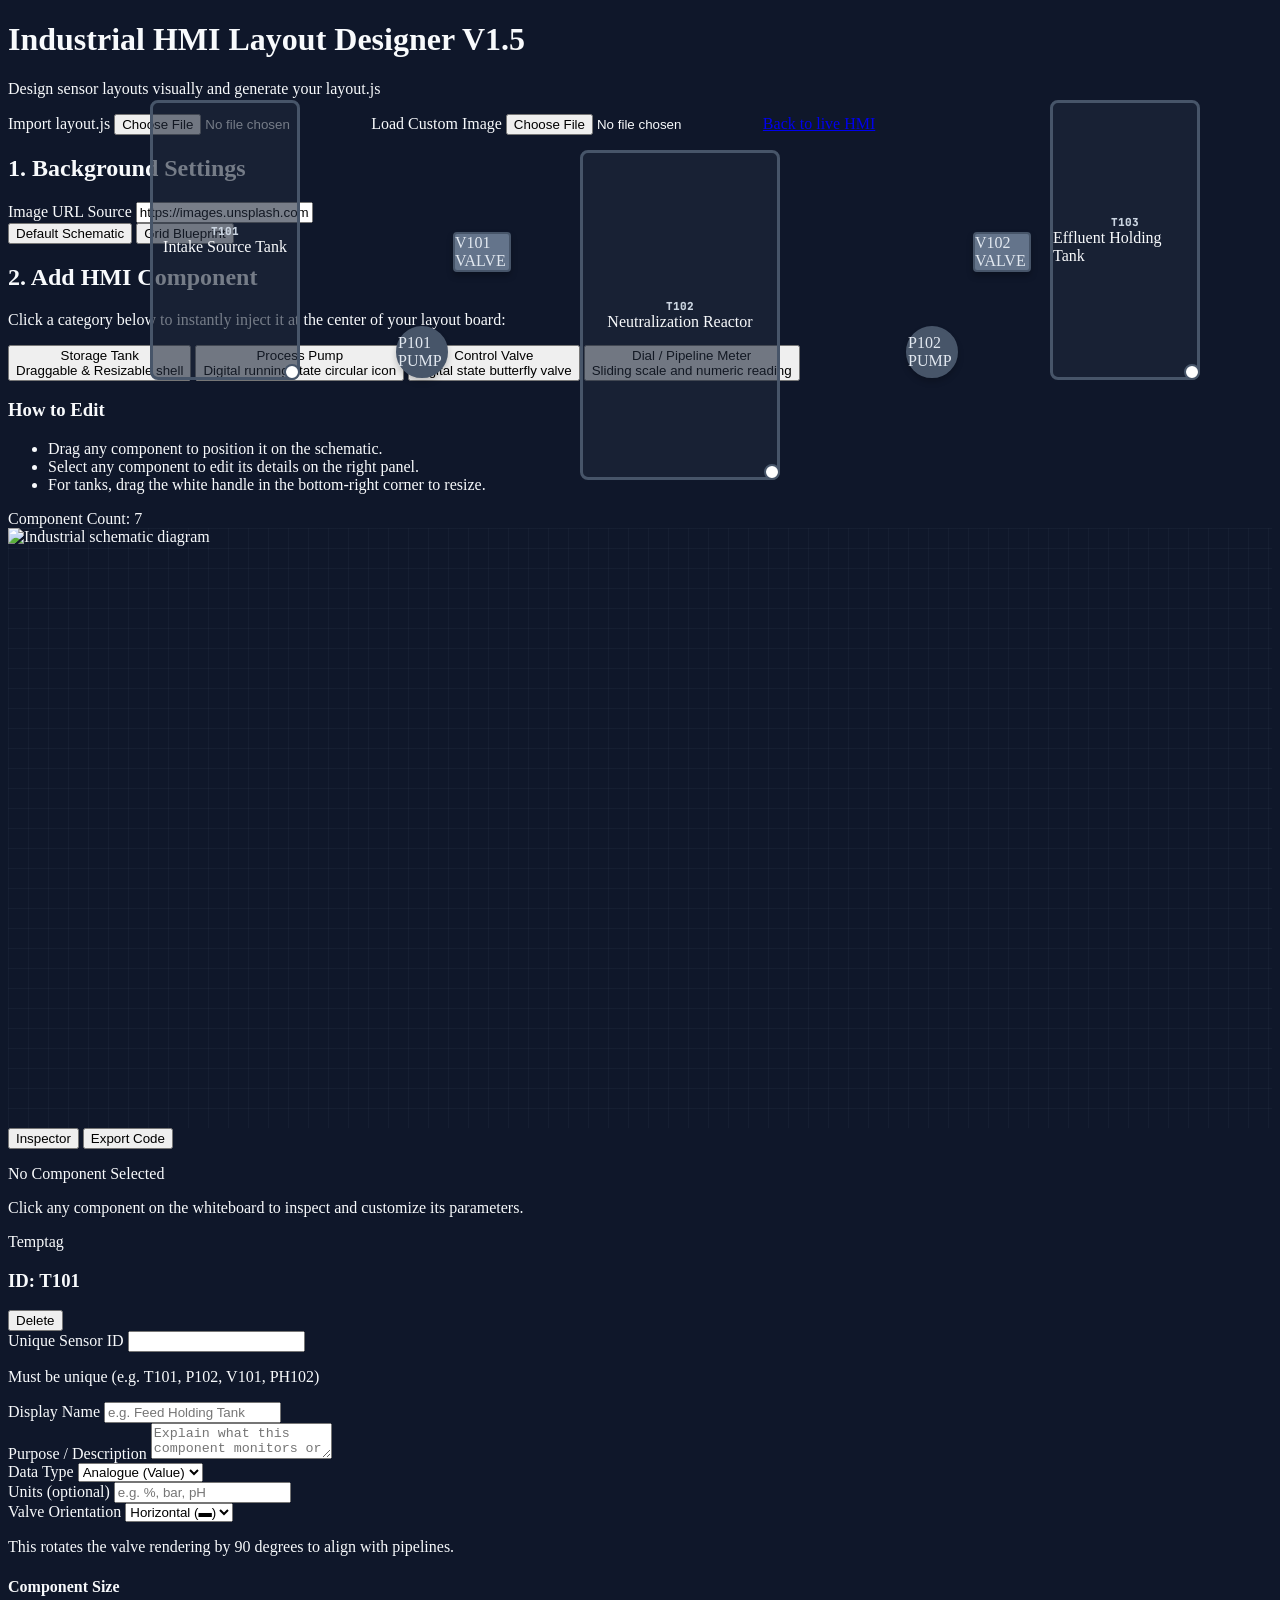
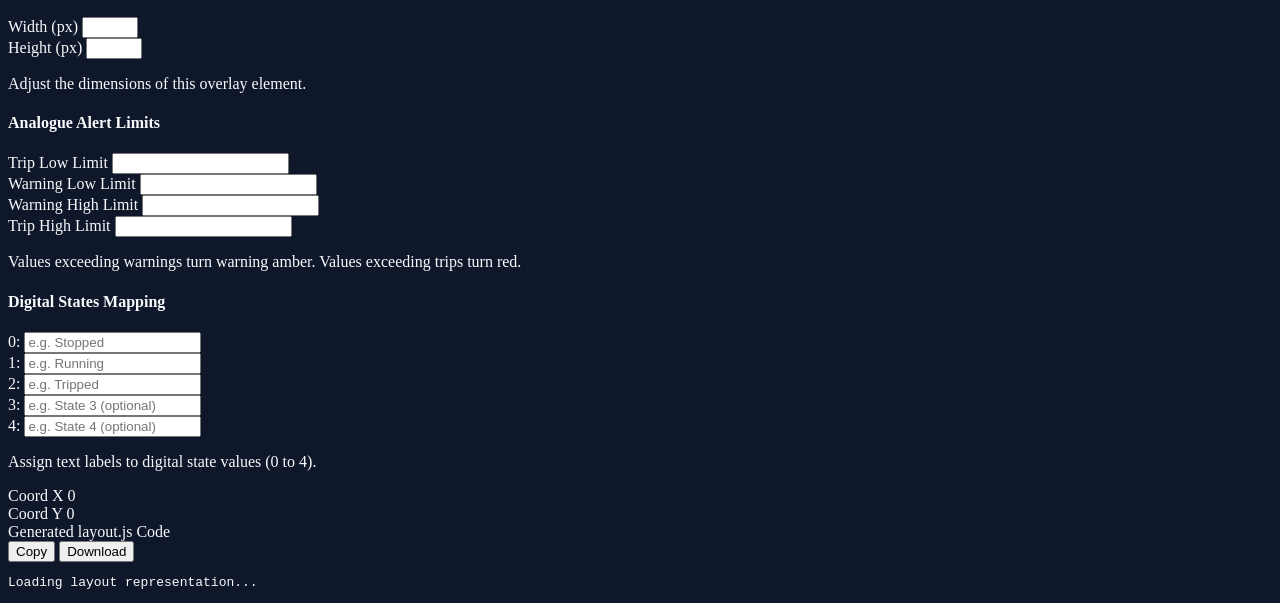
==== designer.html @ 08e39a41 "Add files via upload" ====
<!DOCTYPE html>
<html lang="en">
<head>
  <meta charset="UTF-8">
  <meta name="viewport" content="width=device-width, initial-scale=1.0">
  <title>HMI Layout Designer</title>
  <!-- Google Fonts: Inter & JetBrains Mono -->
  <link rel="preconnect" href="https://fonts.googleapis.com">
  <link rel="preconnect" href="https://fonts.gstatic.com" crossorigin>
  <link href="https://fonts.googleapis.com/css2?family=Inter:wght@300;400;500;600;700;800&family=JetBrains+Mono:wght@400;500;600;700&display=swap" rel="stylesheet">
  <!-- Tailwind CSS v3 CDN -->
  <script src="https://cdn.tailwindcss.com"></script>
  <script>
    tailwind.config = {
      theme: {
        extend: {
          fontFamily: {
            sans: ['Inter', 'sans-serif'],
            mono: ['JetBrains Mono', 'monospace'],
          }
        }
      }
    }
  </script>
  <!-- Lucide Icons -->
  <script src="https://unpkg.com/lucide@latest"></script>
  <style>
    body {
      background-color: #0f172a;
      color: #f8fafc;
      overflow: hidden;
    }
    /* Grid background pattern for layout canvas */
    .canvas-grid {
      background-size: 20px 20px;
      background-image: 
        linear-gradient(to right, rgba(148, 163, 184, 0.05) 1px, transparent 1px),
        linear-gradient(to bottom, rgba(148, 163, 184, 0.05) 1px, transparent 1px);
    }
    
    /* Highlight selected elements */
    .selected-component {
      outline: 2px dashed #6366f1 !important;
      outline-offset: 4px;
      z-index: 50 !important;
    }

    /* Custom scrollbars */
    ::-webkit-scrollbar {
      width: 6px;
      height: 6px;
    }
    ::-webkit-scrollbar-track {
      background: #1e293b;
    }
    ::-webkit-scrollbar-thumb {
      background: #475569;
      border-radius: 3px;
    }
    ::-webkit-scrollbar-thumb:hover {
      background: #64748b;
    }
  </style>
</head>
<body class="h-screen flex flex-col font-sans">

  <!-- TOP NAV BAR -->
  <header class="h-16 border-b border-slate-800 bg-slate-900 flex items-center justify-between px-6 z-10 shrink-0">
    <div class="flex items-center gap-3">
      <div class="bg-indigo-600 text-white p-2 rounded-lg flex items-center justify-center">
        <i data-lucide="layout-template" class="w-5 h-5"></i>
      </div>
      <div>
        <h1 class="text-sm font-bold tracking-tight text-white flex items-center gap-2">
          Industrial HMI Layout Designer
          <span class="text-[10px] bg-slate-800 text-indigo-400 border border-slate-700 px-1.5 py-0.5 rounded font-mono font-medium">V1.5</span>
        </h1>
        <p class="text-[11px] text-slate-400">Design sensor layouts visually and generate your layout.js</p>
      </div>
    </div>

    <!-- Quick action tools -->
    <div class="flex items-center gap-3">
      <!-- Import layout.js Uploader -->
      <label class="flex items-center gap-2 text-xs bg-indigo-600 border border-indigo-500 hover:bg-indigo-500 transition px-3 py-2 rounded-lg cursor-pointer font-medium text-white shadow-sm" title="Upload an existing layout.js to restore and edit your layout">
        <i data-lucide="upload-cloud" class="w-4 h-4 text-indigo-100"></i>
        <span>Import layout.js</span>
        <input type="file" id="layout-file-input" accept=".js" class="hidden" />
      </label>

      <!-- Background Image Uploader -->
      <label class="flex items-center gap-2 text-xs bg-slate-800 border border-slate-700 hover:bg-slate-750 transition px-3 py-2 rounded-lg cursor-pointer font-medium text-slate-200">
        <i data-lucide="image" class="w-4 h-4 text-slate-400"></i>
        <span>Load Custom Image</span>
        <input type="file" id="bg-file-input" accept="image/*" class="hidden" />
      </label>

      <!-- Back to App Link -->
      <a href="/index.html" class="flex items-center gap-1.5 text-xs text-indigo-400 hover:text-indigo-300 font-medium transition ml-2">
        <i data-lucide="arrow-left" class="w-4 h-4"></i>
        Back to live HMI
      </a>
    </div>
  </header>

  <!-- MAIN WORKSPACE CONTAINER -->
  <div class="flex-1 flex overflow-hidden">
    
    <!-- LEFT SIDEBAR: COMPONENTS & QUICK CONTROLS -->
    <aside class="w-80 border-r border-slate-800 bg-slate-900 flex flex-col shrink-0">
      <div class="p-4 border-b border-slate-800">
        <h2 class="text-xs font-bold text-slate-400 uppercase tracking-wider mb-3">1. Background Settings</h2>
        <div class="space-y-3">
          <div>
            <label class="block text-[11px] text-slate-400 mb-1">Image URL Source</label>
            <input type="text" id="bg-url-input" class="w-full bg-slate-950 border border-slate-800 rounded px-2.5 py-1.5 text-xs text-slate-300 focus:outline-none focus:border-indigo-500 font-mono" placeholder="Paste URL..." />
          </div>
          <div class="grid grid-cols-2 gap-2 text-center text-xs">
            <button id="btn-use-reactor" class="bg-indigo-600/10 hover:bg-indigo-600/25 border border-indigo-500/30 text-indigo-300 rounded py-1.5 transition font-medium">
              Default Schematic
            </button>
            <button id="btn-use-blueprint" class="bg-slate-800 hover:bg-slate-750 border border-slate-700 text-slate-300 rounded py-1.5 transition font-medium">
              Grid Blueprint
            </button>
          </div>
        </div>
      </div>

      <div class="p-4 border-b border-slate-800 flex-1 overflow-y-auto">
        <h2 class="text-xs font-bold text-slate-400 uppercase tracking-wider mb-3">2. Add HMI Component</h2>
        <p class="text-[11px] text-slate-400 mb-4">Click a category below to instantly inject it at the center of your layout board:</p>
        
        <div class="grid grid-cols-1 gap-2.5">
          <!-- Add Tank -->
          <button id="add-tank" class="flex items-center justify-between p-3 rounded-lg bg-slate-950 border border-slate-800 hover:border-indigo-500 hover:bg-slate-950/70 transition text-left group">
            <div class="flex items-center gap-3">
              <div class="p-2 rounded bg-indigo-600/20 text-indigo-400 group-hover:bg-indigo-600/30 transition">
                <i data-lucide="container" class="w-4 h-4"></i>
              </div>
              <div>
                <div class="text-xs font-semibold text-slate-200">Storage Tank</div>
                <div class="text-[10px] text-slate-500">Draggable & Resizable shell</div>
              </div>
            </div>
            <i data-lucide="plus" class="w-4 h-4 text-slate-500 group-hover:text-slate-300"></i>
          </button>

          <!-- Add Pump -->
          <button id="add-pump" class="flex items-center justify-between p-3 rounded-lg bg-slate-950 border border-slate-800 hover:border-emerald-500 hover:bg-slate-950/70 transition text-left group">
            <div class="flex items-center gap-3">
              <div class="p-2 rounded bg-emerald-600/20 text-emerald-400 group-hover:bg-emerald-600/30 transition">
                <i data-lucide="activity" class="w-4 h-4"></i>
              </div>
              <div>
                <div class="text-xs font-semibold text-slate-200">Process Pump</div>
                <div class="text-[10px] text-slate-500">Digital running state circular icon</div>
              </div>
            </div>
            <i data-lucide="plus" class="w-4 h-4 text-slate-500 group-hover:text-slate-300"></i>
          </button>

          <!-- Add Valve -->
          <button id="add-valve" class="flex items-center justify-between p-3 rounded-lg bg-slate-950 border border-slate-800 hover:border-amber-500 hover:bg-slate-950/70 transition text-left group">
            <div class="flex items-center gap-3">
              <div class="p-2 rounded bg-amber-600/20 text-amber-400 group-hover:bg-amber-600/30 transition">
                <i data-lucide="split" class="w-4 h-4"></i>
              </div>
              <div>
                <div class="text-xs font-semibold text-slate-200">Control Valve</div>
                <div class="text-[10px] text-slate-500">Digital state butterfly valve</div>
              </div>
            </div>
            <i data-lucide="plus" class="w-4 h-4 text-slate-500 group-hover:text-slate-300"></i>
          </button>

          <!-- Add Dial -->
          <button id="add-dial" class="flex items-center justify-between p-3 rounded-lg bg-slate-950 border border-slate-800 hover:border-sky-500 hover:bg-slate-950/70 transition text-left group">
            <div class="flex items-center gap-3">
              <div class="p-2 rounded bg-sky-600/20 text-sky-400 group-hover:bg-sky-600/30 transition">
                <i data-lucide="gauge" class="w-4 h-4"></i>
              </div>
              <div>
                <div class="text-xs font-semibold text-slate-200">Dial / Pipeline Meter</div>
                <div class="text-[10px] text-slate-500">Sliding scale and numeric reading</div>
              </div>
            </div>
            <i data-lucide="plus" class="w-4 h-4 text-slate-500 group-hover:text-slate-300"></i>
          </button>
        </div>

        <div class="mt-6 bg-slate-950 border border-slate-800 p-3 rounded-lg">
          <h3 class="text-xs font-semibold text-slate-300 mb-1.5 flex items-center gap-1">
            <i data-lucide="mouse-pointer" class="w-3.5 h-3.5 text-indigo-400"></i>
            How to Edit
          </h3>
          <ul class="text-[10px] text-slate-400 space-y-1.5 list-disc pl-3">
            <li>Drag any component to position it on the schematic.</li>
            <li>Select any component to edit its details on the right panel.</li>
            <li>For tanks, drag the white handle in the bottom-right corner to resize.</li>
          </ul>
        </div>
      </div>

      <!-- Left Sidebar Footer: Total count -->
      <div class="p-4 bg-slate-950/40 border-t border-slate-850 text-[11px] text-slate-500 flex justify-between items-center">
        <span>Component Count:</span>
        <span id="component-count" class="font-mono text-slate-300 font-bold bg-slate-800 px-1.5 py-0.5 rounded">0</span>
      </div>
    </aside>

    <!-- CENTER AREA: INTERACTIVE CANVAS WITH PANNING & GRID -->
    <main class="flex-1 bg-slate-950 p-6 flex items-center justify-center relative overflow-auto canvas-grid select-none" id="designer-canvas-container">
      
      <!-- WHITEBOARD CONTAINER (Matches exact image overlay coordinate system) -->
      <div id="whiteboard" class="relative bg-slate-900 shadow-2xl transition-all duration-300 flex-shrink-0" style="width: 1200px; height: 600px;">
        <!-- Loaded Schematic Background Image -->
        <img id="bg-image-preview" src="https://images.unsplash.com/photo-1581091226825-a6a2a5aee158?q=80&w=1470&auto=format&fit=crop" class="w-full h-full object-cover opacity-35 filter grayscale pointer-events-none" alt="Industrial schematic diagram" />
        
        <!-- Interactive overlays injected here -->
        <div id="elements-layer" class="absolute inset-0"></div>
      </div>
    </main>

    <!-- RIGHT SIDEBAR: PROPERTIES INSPECTOR & CODE PREVIEW -->
    <aside class="w-96 border-l border-slate-800 bg-slate-900 flex flex-col shrink-0">
      
      <!-- INSPECTOR TAB PANEL -->
      <div class="flex border-b border-slate-800 shrink-0">
        <button id="tab-btn-inspector" class="flex-1 py-3 text-xs font-bold uppercase tracking-wider text-white border-b-2 border-indigo-500 bg-slate-900/60">
          Inspector
        </button>
        <button id="tab-btn-code" class="flex-1 py-3 text-xs font-bold uppercase tracking-wider text-slate-400 hover:text-white border-b-2 border-transparent bg-slate-950/20">
          Export Code
        </button>
      </div>

      <!-- PANEL CONTENT: INSPECTOR -->
      <div id="panel-inspector" class="flex-1 flex flex-col overflow-y-auto">
        <div id="inspector-empty" class="flex-1 flex flex-col items-center justify-center p-8 text-center text-slate-500">
          <div class="bg-slate-950/50 p-4 rounded-full border border-slate-850 text-slate-600 mb-3">
            <i data-lucide="info" class="w-8 h-8"></i>
          </div>
          <p class="text-xs font-semibold text-slate-400">No Component Selected</p>
          <p class="text-[10px] text-slate-500 mt-1 max-w-[200px]">Click any component on the whiteboard to inspect and customize its parameters.</p>
        </div>

        <div id="inspector-form" class="hidden p-5 space-y-4">
          <!-- Active Header -->
          <div class="flex justify-between items-start border-b border-slate-800 pb-3">
            <div>
              <span id="inspect-tag-type" class="text-[9px] uppercase tracking-wider font-mono font-bold bg-indigo-500/20 text-indigo-300 border border-indigo-500/30 px-1.5 py-0.5 rounded">Temptag</span>
              <h3 id="inspect-header-id" class="text-sm font-bold text-white mt-1.5 font-mono">ID: T101</h3>
            </div>
            <button id="btn-delete-element" class="text-xs bg-red-950 hover:bg-red-900 text-red-300 hover:text-red-200 border border-red-800/40 px-2.5 py-1.5 rounded transition flex items-center gap-1.5 font-medium">
              <i data-lucide="trash-2" class="w-3.5 h-3.5"></i>
              Delete
            </button>
          </div>

          <!-- Base Settings -->
          <div class="space-y-3">
            <div>
              <label class="block text-[10px] font-bold text-slate-400 uppercase mb-1">Unique Sensor ID</label>
              <input type="text" id="prop-id" class="w-full bg-slate-950 border border-slate-850 rounded px-3 py-1.5 text-xs text-slate-200 focus:outline-none focus:border-indigo-500 font-mono font-bold" />
              <p class="text-[9px] text-slate-500 mt-0.5">Must be unique (e.g. T101, P102, V101, PH102)</p>
            </div>

            <div>
              <label class="block text-[10px] font-bold text-slate-400 uppercase mb-1">Display Name</label>
              <input type="text" id="prop-name" class="w-full bg-slate-950 border border-slate-850 rounded px-3 py-1.5 text-xs text-slate-200 focus:outline-none focus:border-indigo-500" placeholder="e.g. Feed Holding Tank" />
            </div>

            <div>
              <label class="block text-[10px] font-bold text-slate-400 uppercase mb-1">Purpose / Description</label>
              <textarea id="prop-purpose" rows="2" class="w-full bg-slate-950 border border-slate-850 rounded px-3 py-1.5 text-xs text-slate-200 focus:outline-none focus:border-indigo-500 resize-none" placeholder="Explain what this component monitors or controls..."></textarea>
            </div>

            <div class="grid grid-cols-2 gap-2">
              <div>
                <label class="block text-[10px] font-bold text-slate-400 uppercase mb-1">Data Type</label>
                <select id="prop-type" class="w-full bg-slate-950 border border-slate-850 rounded px-2 py-1.5 text-xs text-slate-200 focus:outline-none focus:border-indigo-500">
                  <option value="analogue">Analogue (Value)</option>
                  <option value="digital">Digital (States)</option>
                </select>
              </div>
              <div>
                <label class="block text-[10px] font-bold text-slate-400 uppercase mb-1">Units (optional)</label>
                <input type="text" id="prop-units" class="w-full bg-slate-950 border border-slate-850 rounded px-3 py-1.5 text-xs text-slate-200 focus:outline-none focus:border-indigo-500 font-mono" placeholder="e.g. %, bar, pH" />
              </div>
            </div>
          </div>

          <!-- VALVE SPECIFIC ORIENTATION FIELD -->
          <div id="prop-section-valve" class="hidden pt-3 border-t border-slate-850">
            <label class="block text-[10px] font-bold text-slate-400 uppercase mb-1">Valve Orientation</label>
            <select id="prop-orientation" class="w-full bg-slate-950 border border-slate-850 rounded px-2 py-1.5 text-xs text-slate-200 focus:outline-none focus:border-indigo-500">
              <option value="horizontal">Horizontal (▬)</option>
              <option value="vertical">Vertical (▮)</option>
            </select>
            <p class="text-[9px] text-slate-500 mt-1">This rotates the valve rendering by 90 degrees to align with pipelines.</p>
          </div>

          <!-- COMPONENT SIZING FIELDS (PUMP, VALVE, DIAL) -->
          <div id="prop-section-sizing" class="hidden pt-3 border-t border-slate-850 space-y-2">
            <h4 class="text-[10px] font-bold text-indigo-400 uppercase tracking-wider mb-1">Component Size</h4>
            <div class="grid grid-cols-2 gap-2">
              <div>
                <label class="block text-[9px] text-slate-400 font-mono">Width (px)</label>
                <input type="number" id="prop-width" min="20" max="300" step="1" class="w-full bg-slate-950 border border-slate-850 rounded px-2.5 py-1 text-xs text-slate-200 font-mono focus:outline-none focus:border-indigo-500" />
              </div>
              <div>
                <label class="block text-[9px] text-slate-400 font-mono">Height (px)</label>
                <input type="number" id="prop-height" min="20" max="300" step="1" class="w-full bg-slate-950 border border-slate-850 rounded px-2.5 py-1 text-xs text-slate-200 font-mono focus:outline-none focus:border-indigo-500" />
              </div>
            </div>
            <p class="text-[9px] text-slate-500">Adjust the dimensions of this overlay element.</p>
          </div>

          <!-- ANALOGUE SPECIFIC LIMITS FIELD -->
          <div id="prop-section-limits" class="hidden pt-3 border-t border-slate-850 space-y-3">
            <h4 class="text-[10px] font-bold text-indigo-400 uppercase tracking-wider mb-2">Analogue Alert Limits</h4>
            
            <div class="grid grid-cols-2 gap-2">
              <div>
                <label class="block text-[9px] text-slate-400 font-mono">Trip Low Limit</label>
                <input type="number" id="prop-lowlimit" step="0.1" class="w-full bg-slate-950 border border-slate-850 rounded px-2.5 py-1 text-xs text-slate-200 font-mono focus:outline-none focus:border-indigo-500" />
              </div>
              <div>
                <label class="block text-[9px] text-slate-400 font-mono">Warning Low Limit</label>
                <input type="number" id="prop-warnlow" step="0.1" class="w-full bg-slate-950 border border-slate-850 rounded px-2.5 py-1 text-xs text-slate-200 font-mono focus:outline-none focus:border-indigo-500" />
              </div>
            </div>

            <div class="grid grid-cols-2 gap-2">
              <div>
                <label class="block text-[9px] text-slate-400 font-mono">Warning High Limit</label>
                <input type="number" id="prop-warnhigh" step="0.1" class="w-full bg-slate-950 border border-slate-850 rounded px-2.5 py-1 text-xs text-slate-200 font-mono focus:outline-none focus:border-indigo-500" />
              </div>
              <div>
                <label class="block text-[9px] text-slate-400 font-mono">Trip High Limit</label>
                <input type="number" id="prop-highlimit" step="0.1" class="w-full bg-slate-950 border border-slate-850 rounded px-2.5 py-1 text-xs text-slate-200 font-mono focus:outline-none focus:border-indigo-500" />
              </div>
            </div>
            <p class="text-[9px] text-slate-500">Values exceeding warnings turn warning amber. Values exceeding trips turn red.</p>
          </div>

          <!-- DIGITAL SPECIFIC STATES FIELD -->
          <div id="prop-section-digital" class="hidden pt-3 border-t border-slate-850 space-y-2">
            <h4 class="text-[10px] font-bold text-indigo-400 uppercase tracking-wider mb-1">Digital States Mapping</h4>
            <div class="space-y-1.5" id="digital-states-container">
              <div class="grid grid-cols-[25px_1fr] gap-2 items-center">
                <span class="text-[10px] font-mono text-slate-400 text-right">0:</span>
                <input type="text" data-state-idx="0" class="prop-state-input w-full bg-slate-950 border border-slate-850 rounded px-2.5 py-1 text-xs text-slate-200 focus:outline-none focus:border-indigo-500" placeholder="e.g. Stopped" />
              </div>
              <div class="grid grid-cols-[25px_1fr] gap-2 items-center">
                <span class="text-[10px] font-mono text-slate-400 text-right">1:</span>
                <input type="text" data-state-idx="1" class="prop-state-input w-full bg-slate-950 border border-slate-850 rounded px-2.5 py-1 text-xs text-slate-200 focus:outline-none focus:border-indigo-500" placeholder="e.g. Running" />
              </div>
              <div class="grid grid-cols-[25px_1fr] gap-2 items-center">
                <span class="text-[10px] font-mono text-slate-400 text-right">2:</span>
                <input type="text" data-state-idx="2" class="prop-state-input w-full bg-slate-950 border border-slate-850 rounded px-2.5 py-1 text-xs text-slate-200 focus:outline-none focus:border-indigo-500" placeholder="e.g. Tripped" />
              </div>
              <div class="grid grid-cols-[25px_1fr] gap-2 items-center">
                <span class="text-[10px] font-mono text-slate-400 text-right">3:</span>
                <input type="text" data-state-idx="3" class="prop-state-input w-full bg-slate-950 border border-slate-850 rounded px-2.5 py-1 text-xs text-slate-200 focus:outline-none focus:border-indigo-500" placeholder="e.g. State 3 (optional)" />
              </div>
              <div class="grid grid-cols-[25px_1fr] gap-2 items-center">
                <span class="text-[10px] font-mono text-slate-400 text-right">4:</span>
                <input type="text" data-state-idx="4" class="prop-state-input w-full bg-slate-950 border border-slate-850 rounded px-2.5 py-1 text-xs text-slate-200 focus:outline-none focus:border-indigo-500" placeholder="e.g. State 4 (optional)" />
              </div>
            </div>
            <p class="text-[9px] text-slate-500">Assign text labels to digital state values (0 to 4).</p>
          </div>

          <!-- COORDINATES VIEW ONLY -->
          <div class="pt-3 border-t border-slate-850 grid grid-cols-2 gap-2 text-center text-[10px] text-slate-400 font-mono">
            <div class="bg-slate-950/60 p-1.5 rounded border border-slate-850">
              <span class="text-slate-500 block text-[8px] uppercase">Coord X</span>
              <span id="coord-x">0</span>
            </div>
            <div class="bg-slate-950/60 p-1.5 rounded border border-slate-850">
              <span class="text-slate-500 block text-[8px] uppercase">Coord Y</span>
              <span id="coord-y">0</span>
            </div>
          </div>
        </div>
      </div>

      <!-- PANEL CONTENT: EXPORT CODE -->
      <div id="panel-code" class="flex-1 flex flex-col hidden overflow-hidden bg-slate-950">
        <div class="p-4 border-b border-slate-850 flex justify-between items-center shrink-0">
          <span class="text-[10px] font-mono text-slate-400">Generated layout.js Code</span>
          <div class="flex gap-1.5">
            <button id="btn-copy-code" class="text-[11px] bg-indigo-600 hover:bg-indigo-500 text-white font-medium px-2.5 py-1 rounded transition flex items-center gap-1">
              <i data-lucide="copy" class="w-3.5 h-3.5"></i>
              Copy
            </button>
            <button id="btn-download-code" class="text-[11px] bg-slate-800 hover:bg-slate-750 text-slate-200 border border-slate-700 font-medium px-2.5 py-1 rounded transition flex items-center gap-1">
              <i data-lucide="download" class="w-3.5 h-3.5"></i>
              Download
            </button>
          </div>
        </div>
        <div class="flex-1 p-3 overflow-auto">
          <pre class="text-[10px] font-mono text-indigo-300 leading-relaxed"><code id="code-block" class="whitespace-pre">Loading layout representation...</code></pre>
        </div>
      </div>

    </aside>

  </div>

  <!-- WHITEBOARD CANVAS OVERLAY CSS TO RENDER AS CLOSE TO HMI AS POSSIBLE -->
  <style>
    /* Mimic Leaflet simple icons overlay coordinates inside whiteboard coordinates */
    .whiteboard-element {
      position: absolute;
      transform: translate(-50%, -50%);
      cursor: grab;
      user-select: none;
    }
    .whiteboard-element:active {
      cursor: grabbing;
    }

    /* Tanks inside layout editor */
    .tank-shell-editor {
      width: 100%;
      height: 100%;
      border: 3px solid #475569;
      background-color: rgba(30, 41, 59, 0.6);
      border-radius: 8px;
      position: relative;
      display: flex;
      flex-direction: column;
      align-items: center;
      justify-content: center;
      box-sizing: border-box;
    }
    .tank-title-editor {
      font-weight: 800;
      color: #cbd5e1;
      font-size: 11px;
      font-family: 'JetBrains Mono', monospace;
    }
    .tank-resize-handle {
      position: absolute;
      bottom: -3px;
      right: -3px;
      width: 12px;
      height: 12px;
      background-color: #ffffff;
      border: 2px solid #475569;
      border-radius: 50%;
      cursor: se-resize;
      z-index: 100;
    }

    /* Pump design inside layout editor */
    .pump-body-editor {
      width: 44px;
      height: 44px;
      border-radius: 50%;
      border: 2px solid #475569;
      background-color: #475569;
      color: #e2e8f0;
      display: flex;
      align-items: center;
      justify-content: center;
      box-shadow: 0 4px 6px rgba(0,0,0,0.2);
    }

    /* Dial card inside layout editor */
    .dial-card-editor {
      width: 82px;
      height: 60px;
      background-color: rgba(30, 41, 59, 0.95);
      border: 1.5px solid #64748b;
      border-radius: 6px;
      padding: 4px;
      box-sizing: border-box;
      display: flex;
      flex-direction: column;
      justify-content: space-between;
    }

    /* Valve design inside layout editor */
    .valve-body-editor {
      width: 50px;
      height: 32px;
      border: 2px solid #475569;
      background-color: #64748b;
      color: #e2e8f0;
      border-radius: 4px;
      display: flex;
      align-items: center;
      justify-content: center;
      box-shadow: 0 4px 6px rgba(0,0,0,0.25);
    }
    .valve-body-editor.vertical {
      transform: rotate(90deg);
    }
  </style>

  <!-- DESIGNER ENGINE CODE -->
  <script>
    // App State
    let currentLayout = {
      imageUrl: "https://images.unsplash.com/photo-1581091226825-a6a2a5aee158?q=80&w=1470&auto=format&fit=crop",
      imageWidth: 1200,
      imageHeight: 600,
      sensors: []
    };

    let selectedElementId = null;
    let isDragging = false;
    let isResizing = false;
    let dragOffset = { x: 0, y: 0 };
    let resizeStartDims = { w: 0, h: 0, x: 0, y: 0 };

    // DOM Elements
    const whiteboard = document.getElementById("whiteboard");
    const elementsLayer = document.getElementById("elements Layer") || document.getElementById("elements-layer");
    const bgImagePreview = document.getElementById("bg-image-preview");
    
    const bgUrlInput = document.getElementById("bg-url-input");
    const bgFileInput = document.getElementById("bg-file-input");
    
    const btnUseReactor = document.getElementById("btn-use-reactor");
    const btnUseBlueprint = document.getElementById("btn-use-blueprint");
    
    const addTankBtn = document.getElementById("add-tank");
    const addPumpBtn = document.getElementById("add-pump");
    const addValveBtn = document.getElementById("add-valve");
    const addDialBtn = document.getElementById("add-dial");
    
    const inspectorEmpty = document.getElementById("inspector-empty");
    const inspectorForm = document.getElementById("inspector-form");
    const componentCountEl = document.getElementById("component-count");
    
    // Form Inputs
    const propId = document.getElementById("prop-id");
    const propName = document.getElementById("prop-name");
    const propPurpose = document.getElementById("prop-purpose");
    const propType = document.getElementById("prop-type");
    const propUnits = document.getElementById("prop-units");
    const propOrientation = document.getElementById("prop-orientation");
    
    const propWidth = document.getElementById("prop-width");
    const propHeight = document.getElementById("prop-height");
    
    const propSecValve = document.getElementById("prop-section-valve");
    const propSecSizing = document.getElementById("prop-section-sizing");
    const propSecLimits = document.getElementById("prop-section-limits");
    const propSecDigital = document.getElementById("prop-section-digital");
    
    const layoutFileInput = document.getElementById("layout-file-input");
    
    const propLowLimit = document.getElementById("prop-lowlimit");
    const propWarnLow = document.getElementById("prop-warnlow");
    const propWarnHigh = document.getElementById("prop-warnhigh");
    const propHighLimit = document.getElementById("prop-highlimit");
    
    const coordX = document.getElementById("coord-x");
    const coordY = document.getElementById("coord-y");
    
    const btnDeleteElement = document.getElementById("btn-delete-element");
    
    // Tabs
    const tabBtnInspector = document.getElementById("tab-btn-inspector");
    const tabBtnCode = document.getElementById("tab-btn-code");
    const panelInspector = document.getElementById("panel-inspector");
    const panelCode = document.getElementById("panel-code");
    const codeBlock = document.getElementById("code-block");
    const btnCopyCode = document.getElementById("btn-copy-code");
    const btnDownloadCode = document.getElementById("btn-download-code");

    // Initialize layout with any pre-existing structures in workspace if possible
    window.addEventListener("DOMContentLoaded", () => {
      // First, trigger Lucide icon renders
      if (window.lucide) {
        window.lucide.createIcons();
      }

      // Check if window.sensorLayout exists (defined in current layout.js loaded as a script/mocked)
      if (window.sensorLayout) {
        currentLayout = JSON.parse(JSON.stringify(window.sensorLayout));
      } else {
        // Build fallback starting sensor set matching the standard App.js layout
        currentLayout.sensors = [
          {
            id: "T101",
            name: "Intake Source Tank",
            purpose: "Monitors raw chemical buffer reserves",
            type: "analogue",
            shape: "tank",
            x1: 150, y1: 100, x2: 300, y2: 380,
            units: "%",
            limits: { lowLimit: 5.0, warnLow: 15.0, warnHigh: 92.0, highLimit: 98.0 }
          },
          {
            id: "T102",
            name: "Neutralization Reactor",
            purpose: "Agitated reactor where treatment takes place",
            type: "analogue",
            shape: "tank",
            x1: 580, y1: 150, x2: 780, y2: 480,
            units: "%",
            limits: { lowLimit: 10.0, warnLow: 20.0, warnHigh: 80.0, highLimit: 90.0 }
          },
          {
            id: "T103",
            name: "Effluent Holding Tank",
            purpose: "Settling tank for neutralized buffer",
            type: "analogue",
            shape: "tank",
            x1: 1050, y1: 100, x2: 1200, y2: 380,
            units: "%",
            limits: { lowLimit: 5.0, warnLow: 12.0, warnHigh: 95.0, highLimit: 99.0 }
          },
          {
            id: "P101",
            name: "Feed Intake Pump",
            purpose: "Pumps fluid from Buffer Tank T101 into Neutralizer Reactor T102",
            type: "digital",
            shape: "pump",
            x: 420, y: 350,
            units: ""
          },
          {
            id: "P102",
            name: "Reactor Discharge Pump",
            purpose: "Discharges processed fluid from Reactor T102 into Settler T103",
            type: "digital",
            shape: "pump",
            x: 930, y: 350,
            units: ""
          },
          {
            id: "V101",
            name: "Feed Control Valve",
            purpose: "Enables or isolates flow into Neutralization Reactor T102",
            type: "digital",
            shape: "valve",
            x: 480, y: 250,
            orientation: "horizontal",
            units: ""
          },
          {
            id: "V102",
            name: "Discharge Control Valve",
            purpose: "Enables or isolates discharge flow into Effluent Holding Tank T103",
            type: "digital",
            shape: "valve",
            x: 1000, y: 250,
            orientation: "horizontal",
            units: ""
          }
        ];
      }

      // Pre-populate input source
      bgUrlInput.value = currentLayout.imageUrl;
      renderWhiteboard();
    });

    // Toggle Panels
    tabBtnInspector.addEventListener("click", () => {
      tabBtnInspector.classList.add("border-indigo-500", "text-white");
      tabBtnInspector.classList.remove("border-transparent", "text-slate-400");
      tabBtnCode.classList.remove("border-indigo-500", "text-white");
      tabBtnCode.classList.add("border-transparent", "text-slate-400");
      panelInspector.classList.remove("hidden");
      panelCode.classList.add("hidden");
    });

    tabBtnCode.addEventListener("click", () => {
      tabBtnCode.classList.add("border-indigo-500", "text-white");
      tabBtnCode.classList.remove("border-transparent", "text-slate-400");
      tabBtnInspector.classList.remove("border-indigo-500", "text-white");
      tabBtnInspector.classList.add("border-transparent", "text-slate-400");
      panelCode.classList.remove("hidden");
      panelInspector.classList.add("hidden");
      generateLayoutJSCode();
    });

    // Render Whiteboard overlay markers
    function renderWhiteboard() {
      elementsLayer.innerHTML = "";
      
      // Update whiteboard dimensions dynamically to match background schematic settings
      whiteboard.style.width = `${currentLayout.imageWidth}px`;
      whiteboard.style.height = `${currentLayout.imageHeight}px`;
      bgImagePreview.src = currentLayout.imageUrl;

      currentLayout.sensors.forEach(sensor => {
        let el = document.createElement("div");
        el.className = "whiteboard-element";
        el.id = `el-${sensor.id}`;
        el.dataset.id = sensor.id;

        // Position appropriately based on center coords
        if (sensor.shape === "tank") {
          const width = sensor.x2 - sensor.x1;
          const height = sensor.y2 - sensor.y1;
          const centerY = sensor.y1 + (height / 2);
          const centerX = sensor.x1 + (width / 2);
          
          el.style.left = `${centerX}px`;
          el.style.top = `${centerY}px`;
          el.style.width = `${width}px`;
          el.style.height = `${height}px`;

          el.innerHTML = `
            <div class="tank-shell-editor">
              <span class="tank-title-editor">${sensor.id}</span>
              <span class="text-[9px] text-slate-500 font-medium">${sensor.name || "Tank"}</span>
              <div class="tank-resize-handle" data-id="${sensor.id}"></div>
            </div>
          `;
        } else if (sensor.shape === "pump") {
          const w = sensor.width || 48;
          const h = sensor.height || 48;
          el.style.left = `${sensor.x}px`;
          el.style.top = `${sensor.y}px`;
          el.style.width = `${w}px`;
          el.style.height = `${h}px`;
          el.innerHTML = `
            <div class="pump-body-editor" style="width: 100%; height: 100%;">
              <div class="flex flex-col items-center">
                <span class="text-[10px] font-mono font-bold leading-none">${sensor.id}</span>
                <span class="text-[8px] opacity-75 font-semibold">PUMP</span>
              </div>
            </div>
          `;
        } else if (sensor.shape === "valve") {
          const w = sensor.width || 54;
          const h = sensor.height || 36;
          el.style.left = `${sensor.x}px`;
          el.style.top = `${sensor.y}px`;
          el.style.width = `${w}px`;
          el.style.height = `${h}px`;
          const orientationClass = sensor.orientation === "vertical" ? "vertical" : "horizontal";
          el.innerHTML = `
            <div class="valve-body-editor ${orientationClass}" style="width: 100%; height: 100%;">
              <div class="flex flex-col items-center">
                <span class="text-[10px] font-mono font-bold leading-none">${sensor.id}</span>
                <span class="text-[7px] font-semibold">VALVE</span>
              </div>
            </div>
          `;
        } else {
          // Dial card
          const w = sensor.width || 85;
          const h = sensor.height || 65;
          el.style.left = `${sensor.x}px`;
          el.style.top = `${sensor.y}px`;
          el.style.width = `${w}px`;
          el.style.height = `${h}px`;
          el.innerHTML = `
            <div class="dial-card-editor" style="width: 100%; height: 100%;">
              <div class="text-[9px] font-mono text-slate-400 font-bold leading-none">${sensor.id}</div>
              <div class="text-center font-mono font-extrabold text-xs text-white my-1">---</div>
              <div class="w-full bg-slate-800 h-1 rounded overflow-hidden">
                <div class="bg-indigo-500 h-full w-1/2"></div>
              </div>
            </div>
          `;
        }

        // Selected highlights
        if (selectedElementId === sensor.id) {
          el.classList.add("selected-component");
        }

        // Attach event listeners for selection & drag
        el.addEventListener("mousedown", (e) => startDrag(e, sensor));

        elementsLayer.appendChild(el);
      });

      componentCountEl.innerText = currentLayout.sensors.length;
    }

    // Drag-and-drop / Resize state machine
    function startDrag(e, sensor) {
      e.stopPropagation();

      // Check if we clicked on the tank resize handle
      if (e.target.classList.contains("tank-resize-handle")) {
        isResizing = true;
        selectedElementId = sensor.id;
        
        const width = sensor.x2 - sensor.x1;
        const height = sensor.y2 - sensor.y1;
        
        resizeStartDims = {
          x1: sensor.x1,
          y1: sensor.y1,
          startWidth: width,
          startHeight: height,
          startX: e.clientX,
          startY: e.clientY
        };
        
        selectComponent(sensor);
        return;
      }

      isDragging = true;
      selectedElementId = sensor.id;
      
      const el = document.getElementById(`el-${sensor.id}`);
      const rect = el.getBoundingClientRect();
      const parentRect = whiteboard.getBoundingClientRect();

      // Store mouse offset relative to element center
      dragOffset = {
        x: e.clientX - rect.left - (rect.width / 2),
        y: e.clientY - rect.top - (rect.height / 2)
      };

      selectComponent(sensor);
    }

    // Global Mousemove handles dragging/resizing
    document.addEventListener("mousemove", (e) => {
      if (!selectedElementId) return;

      const sensor = currentLayout.sensors.find(s => s.id === selectedElementId);
      if (!sensor) return;

      const parentRect = whiteboard.getBoundingClientRect();

      if (isDragging) {
        // Compute new coordinates in whiteboard pixels
        let rawX = e.clientX - parentRect.left - dragOffset.x;
        let rawY = e.clientY - parentRect.top - dragOffset.y;

        // Constraint clamps to maintain layout boundaries [0 to Width/Height]
        let x = Math.max(0, Math.min(currentLayout.imageWidth, Math.round(rawX)));
        let y = Math.max(0, Math.min(currentLayout.imageHeight, Math.round(rawY)));

        if (sensor.shape === "tank") {
          const width = sensor.x2 - sensor.x1;
          const height = sensor.y2 - sensor.y1;
          
          sensor.x1 = x - Math.round(width / 2);
          sensor.y1 = y - Math.round(height / 2);
          sensor.x2 = sensor.x1 + width;
          sensor.y2 = sensor.y1 + height;
        } else {
          sensor.x = x;
          sensor.y = y;
        }

        updateInspectorCoords(sensor);
        renderWhiteboard();
      } 
      else if (isResizing && sensor.shape === "tank") {
        const deltaX = e.clientX - resizeStartDims.startX;
        const deltaY = e.clientY - resizeStartDims.startY;
        
        let newWidth = Math.max(40, resizeStartDims.startWidth + deltaX);
        let newHeight = Math.max(40, resizeStartDims.startHeight + deltaY);
        
        sensor.x2 = sensor.x1 + Math.round(newWidth);
        sensor.y2 = sensor.y1 + Math.round(newHeight);

        updateInspectorCoords(sensor);
        renderWhiteboard();
      }
    });

    document.addEventListener("mouseup", () => {
      isDragging = false;
      isResizing = false;
    });

    // Populate inspector form on element selection
    function selectComponent(sensor) {
      selectedElementId = sensor.id;
      
      // Update CSS highlighted dashes
      document.querySelectorAll(".whiteboard-element").forEach(el => {
        el.classList.remove("selected-component");
      });
      const selectedEl = document.getElementById(`el-${sensor.id}`);
      if (selectedEl) {
        selectedEl.classList.add("selected-component");
      }

      // Reveal Inspector panel
      inspectorEmpty.classList.add("hidden");
      inspectorForm.classList.remove("hidden");

      // Populate basic details
      inspectTagType.innerText = sensor.shape;
      inspectHeaderId.innerText = `ID: ${sensor.id}`;
      
      propId.value = sensor.id;
      propName.value = sensor.name || "";
      propPurpose.value = sensor.purpose || "";
      propType.value = sensor.type || "analogue";
      propUnits.value = sensor.units || "";

      // Hide/Show Shape-Specific Sections
      if (sensor.shape === "valve") {
        propSecValve.classList.remove("hidden");
        propOrientation.value = sensor.orientation || "horizontal";
      } else {
        propSecValve.classList.add("hidden");
      }

      if (sensor.shape === "pump" || sensor.shape === "valve" || sensor.shape === "dial") {
        propSecSizing.classList.remove("hidden");
        propWidth.value = sensor.width || (sensor.shape === "pump" ? 48 : sensor.shape === "valve" ? 54 : 85);
        propHeight.value = sensor.height || (sensor.shape === "pump" ? 48 : sensor.shape === "valve" ? 36 : 65);
      } else {
        propSecSizing.classList.add("hidden");
      }

      if (sensor.shape === "tank" || sensor.shape === "dial") {
        propSecLimits.classList.remove("hidden");
        // Initialize limits if missing
        if (!sensor.limits) {
          sensor.limits = { lowLimit: 5, warnLow: 15, warnHigh: 85, highLimit: 95 };
        }
        propLowLimit.value = sensor.limits.lowLimit;
        propWarnLow.value = sensor.limits.warnLow;
        propWarnHigh.value = sensor.limits.warnHigh;
        propHighLimit.value = sensor.limits.highLimit;
      } else {
        propSecLimits.classList.add("hidden");
      }

      if (sensor.type === "digital") {
        propSecDigital.classList.remove("hidden");
        const statesObj = sensor.states || { 0: "Stopped", 1: "Running", 2: "Tripped" };
        for (let i = 0; i <= 4; i++) {
          const inputEl = document.querySelector(`.prop-state-input[data-state-idx="${i}"]`);
          if (inputEl) {
            inputEl.value = statesObj[i] !== undefined ? statesObj[i] : "";
          }
        }
      } else {
        propSecDigital.classList.add("hidden");
      }

      updateInspectorCoords(sensor);
    }

    const inspectTagType = document.getElementById("inspect-tag-type");
    const inspectHeaderId = document.getElementById("inspect-header-id");

    function updateInspectorCoords(sensor) {
      if (sensor.shape === "tank") {
        coordX.innerText = `x1:${sensor.x1}, x2:${sensor.x2}`;
        coordY.innerText = `y1:${sensor.y1}, y2:${sensor.y2}`;
      } else {
        coordX.innerText = sensor.x;
        coordY.innerText = sensor.y;
      }
    }

    // Handle Form Value changes and bind real-time to state
    function onFormChange() {
      if (!selectedElementId) return;
      const sensor = currentLayout.sensors.find(s => s.id === selectedElementId);
      if (!sensor) return;

      // Handle ID change with duplication protection
      const newId = propId.value.trim().toUpperCase().replace(/\s+/g, "");
      if (newId && newId !== sensor.id) {
        const idExists = currentLayout.sensors.some(s => s.id === newId);
        if (!idExists) {
          // Rename HTML IDs, bindings, etc.
          sensor.id = newId;
          selectedElementId = newId;
          inspectHeaderId.innerText = `ID: ${newId}`;
        }
      }

      sensor.name = propName.value.trim();
      sensor.purpose = propPurpose.value.trim();
      sensor.type = propType.value;
      sensor.units = propUnits.value.trim();

      if (sensor.shape === "valve") {
        sensor.orientation = propOrientation.value;
      }

      if (sensor.shape === "pump" || sensor.shape === "valve" || sensor.shape === "dial") {
        sensor.width = parseInt(propWidth.value) || (sensor.shape === "pump" ? 48 : sensor.shape === "valve" ? 54 : 85);
        sensor.height = parseInt(propHeight.value) || (sensor.shape === "pump" ? 48 : sensor.shape === "valve" ? 36 : 65);
      }

      if (sensor.shape === "tank" || sensor.shape === "dial") {
        if (!sensor.limits) sensor.limits = {};
        sensor.limits.lowLimit = parseFloat(propLowLimit.value) || 0;
        sensor.limits.warnLow = parseFloat(propWarnLow.value) || 0;
        sensor.limits.warnHigh = parseFloat(propWarnHigh.value) || 100;
        sensor.limits.highLimit = parseFloat(propHighLimit.value) || 100;
      }

      if (sensor.type === "digital") {
        propSecDigital.classList.remove("hidden");
        if (!sensor.states || Object.keys(sensor.states).length === 0) {
          sensor.states = { 0: "Stopped", 1: "Running", 2: "Tripped" };
          for (let i = 0; i <= 4; i++) {
            const inputEl = document.querySelector(`.prop-state-input[data-state-idx="${i}"]`);
            if (inputEl) {
              inputEl.value = sensor.states[i] || "";
            }
          }
        } else {
          for (let i = 0; i <= 4; i++) {
            const inputEl = document.querySelector(`.prop-state-input[data-state-idx="${i}"]`);
            if (inputEl) {
              const val = inputEl.value.trim();
              if (val) {
                sensor.states[i] = val;
              } else {
                delete sensor.states[i];
              }
            }
          }
        }
      } else {
        propSecDigital.classList.add("hidden");
        delete sensor.states;
      }

      renderWhiteboard();
    }

    // Register form changes
    [propId, propName, propPurpose, propType, propUnits, propOrientation, propWidth, propHeight, propLowLimit, propWarnLow, propWarnHigh, propHighLimit].forEach(input => {
      input.addEventListener("input", onFormChange);
      input.addEventListener("change", onFormChange);
    });

    document.querySelectorAll(".prop-state-input").forEach(input => {
      input.addEventListener("input", onFormChange);
      input.addEventListener("change", onFormChange);
    });

    // Delete Component
    btnDeleteElement.addEventListener("click", () => {
      if (!selectedElementId) return;
      if (confirm(`Are you sure you want to delete component ${selectedElementId}?`)) {
        currentLayout.sensors = currentLayout.sensors.filter(s => s.id !== selectedElementId);
        selectedElementId = null;
        inspectorForm.classList.add("hidden");
        inspectorEmpty.classList.remove("hidden");
        renderWhiteboard();
      }
    });

    // Background Image loading listeners
    bgUrlInput.addEventListener("change", () => {
      const url = bgUrlInput.value.trim();
      if (url) {
        currentLayout.imageUrl = url;
        renderWhiteboard();
      }
    });

    bgFileInput.addEventListener("change", (e) => {
      const file = e.target.files[0];
      if (file) {
        const reader = new FileReader();
        reader.onload = (event) => {
          currentLayout.imageUrl = event.target.result;
          bgUrlInput.value = "Uploaded File Image";
          renderWhiteboard();
        };
        reader.readAsDataURL(file);
      }
    });

    // Previous Layout js parser & import uploader
    layoutFileInput.addEventListener("change", (e) => {
      const file = e.target.files[0];
      if (file) {
        const reader = new FileReader();
        reader.onload = (event) => {
          const fileContent = event.target.result;
          try {
            // Find the object string by matching from the first '{' to the last '}'
            const firstBrace = fileContent.indexOf('{');
            const lastBrace = fileContent.lastIndexOf('}');
            if (firstBrace !== -1 && lastBrace !== -1 && lastBrace > firstBrace) {
              const objectString = fileContent.substring(firstBrace, lastBrace + 1);
              // Safely evaluate the object expression using Function
              const parsed = new Function("return (" + objectString + ")")();
              if (parsed && parsed.imageUrl && Array.isArray(parsed.sensors)) {
                currentLayout = parsed;
                bgUrlInput.value = currentLayout.imageUrl;
                selectedElementId = null;
                inspectorForm.classList.add("hidden");
                inspectorEmpty.classList.remove("hidden");
                renderWhiteboard();
                alert("Layout configuration imported successfully! Loaded " + currentLayout.sensors.length + " HMI components.");
                return;
              }
            }
            throw new Error("Could not find a valid layout object structure.");
          } catch (err) {
            alert("Error parsing layout.js file: " + err.message + "\nPlease verify that the file declares a valid javascript object structure, e.g. window.sensorLayout = { ... }.");
          }
        };
        reader.readAsText(file);
      }
    });

    btnUseReactor.addEventListener("click", () => {
      currentLayout.imageUrl = "https://images.unsplash.com/photo-1581091226825-a6a2a5aee158?q=80&w=1470&auto=format&fit=crop";
      bgUrlInput.value = currentLayout.imageUrl;
      renderWhiteboard();
    });

    btnUseBlueprint.addEventListener("click", () => {
      currentLayout.imageUrl = "https://images.unsplash.com/photo-1504917595217-d4dc5ebe6122?q=80&w=1470&auto=format&fit=crop"; // clean engineering blueprint
      bgUrlInput.value = currentLayout.imageUrl;
      renderWhiteboard();
    });

    // Add Component actions
    addTankBtn.addEventListener("click", () => {
      const tagCount = currentLayout.sensors.filter(s => s.shape === "tank").length + 1;
      const newTag = `T${100 + tagCount}`;
      const newSensor = {
        id: newTag,
        name: `New Storage Tank ${tagCount}`,
        purpose: "Standard industrial containment vessel",
        type: "analogue",
        shape: "tank",
        x1: 450, y1: 150, x2: 600, y2: 380,
        units: "%",
        limits: { lowLimit: 5, warnLow: 15, warnHigh: 85, highLimit: 95 }
      };
      currentLayout.sensors.push(newSensor);
      renderWhiteboard();
      selectComponent(newSensor);
    });

    addPumpBtn.addEventListener("click", () => {
      const tagCount = currentLayout.sensors.filter(s => s.shape === "pump").length + 1;
      const newTag = `P${100 + tagCount}`;
      const newSensor = {
        id: newTag,
        name: `In-line Pump ${tagCount}`,
        purpose: "Piston pump moving liquid through processing line",
        type: "digital",
        shape: "pump",
        x: 600, y: 300,
        width: 48,
        height: 48,
        states: {
          0: "Stopped",
          1: "Running",
          2: "Tripped"
        },
        units: ""
      };
      currentLayout.sensors.push(newSensor);
      renderWhiteboard();
      selectComponent(newSensor);
    });

    addValveBtn.addEventListener("click", () => {
      const tagCount = currentLayout.sensors.filter(s => s.shape === "valve").length + 1;
      const newTag = `V${100 + tagCount}`;
      const newSensor = {
        id: newTag,
        name: `Solenoid Valve ${tagCount}`,
        purpose: "Isolates flow to safety vessels",
        type: "digital",
        shape: "valve",
        x: 600, y: 300,
        width: 54,
        height: 36,
        orientation: "horizontal",
        states: {
          0: "Closed",
          1: "Open",
          2: "Travel"
        },
        units: ""
      };
      currentLayout.sensors.push(newSensor);
      renderWhiteboard();
      selectComponent(newSensor);
    });

    addDialBtn.addEventListener("click", () => {
      const tagCount = currentLayout.sensors.filter(s => s.shape === "dial").length + 1;
      const newTag = `DI${100 + tagCount}`;
      const newSensor = {
        id: newTag,
        name: `Line Transducer ${tagCount}`,
        purpose: "Pipeline pressure / temperature dial",
        type: "analogue",
        shape: "dial",
        x: 600, y: 300,
        width: 85,
        height: 65,
        units: "bar",
        limits: { lowLimit: 1, warnLow: 2, warnHigh: 8, highLimit: 9 }
      };
      currentLayout.sensors.push(newSensor);
      renderWhiteboard();
      selectComponent(newSensor);
    });

    // Code generator
    function generateLayoutJSCode() {
      const formattedSensors = currentLayout.sensors.map(s => {
        let text = `    {\n      id: "${s.id}",\n      name: "${s.name}",\n      purpose: "${s.purpose}",\n      type: "${s.type}",\n      shape: "${s.shape}",`;
        
        if (s.shape === "tank") {
          text += `\n      x1: ${s.x1}, y1: ${s.y1}, x2: ${s.x2}, y2: ${s.y2},`;
        } else {
          text += `\n      x: ${s.x}, y: ${s.y},`;
          if (s.width) {
            text += `\n      width: ${s.width},`;
          }
          if (s.height) {
            text += `\n      height: ${s.height},`;
          }
        }

        if (s.shape === "valve") {
          text += `\n      orientation: "${s.orientation || 'horizontal'}",`;
        }

        if (s.type === "digital" && s.states) {
          const stateLines = Object.entries(s.states)
            .map(([k, v]) => `        ${k}: "${v}"`)
            .join(",\n");
          text += `\n      states: {\n${stateLines}\n      },`;
        }

        text += `\n      units: "${s.units || ''}",`;

        if (s.limits) {
          text += `\n      limits: {\n        lowLimit: ${s.limits.lowLimit},\n        warnLow: ${s.limits.warnLow},\n        warnHigh: ${s.limits.warnHigh},\n        highLimit: ${s.limits.highLimit}\n      }`;
        }
        
        text += `\n    }`;
        return text;
      }).join(",\n");

      const code = `/**\n * INDUSTRIAL HMI LAYOUT CONFIGURATION\n * This file defines coordinate layouts and metadata limits for sensors overlays\n */\nwindow.sensorLayout = {\n  imageUrl: "${currentLayout.imageUrl}",\n  imageWidth: ${currentLayout.imageWidth},\n  imageHeight: ${currentLayout.imageHeight},\n  sensors: [\n${formattedSensors}\n  ]\n};`;
      
      codeBlock.innerText = code;
      return code;
    }

    // Copy Code Utility
    btnCopyCode.addEventListener("click", () => {
      const code = generateLayoutJSCode();
      navigator.clipboard.writeText(code).then(() => {
        const origText = btnCopyCode.innerHTML;
        btnCopyCode.innerHTML = `<i data-lucide="check" class="w-3.5 h-3.5"></i> Copied!`;
        if (window.lucide) window.lucide.createIcons();
        setTimeout(() => {
          btnCopyCode.innerHTML = origText;
          if (window.lucide) window.lucide.createIcons();
        }, 1500);
      }).catch(err => {
        alert("Failed to copy code to clipboard!");
      });
    });

    // Download Code Utility
    btnDownloadCode.addEventListener("click", () => {
      const code = generateLayoutJSCode();
      const blob = new Blob([code], { type: "text/javascript" });
      const link = document.createElement("a");
      link.href = URL.createObjectURL(blob);
      link.download = "layout.js";
      document.body.appendChild(link);
      link.click();
      document.body.removeChild(link);
    });

  </script>
</body>
</html>
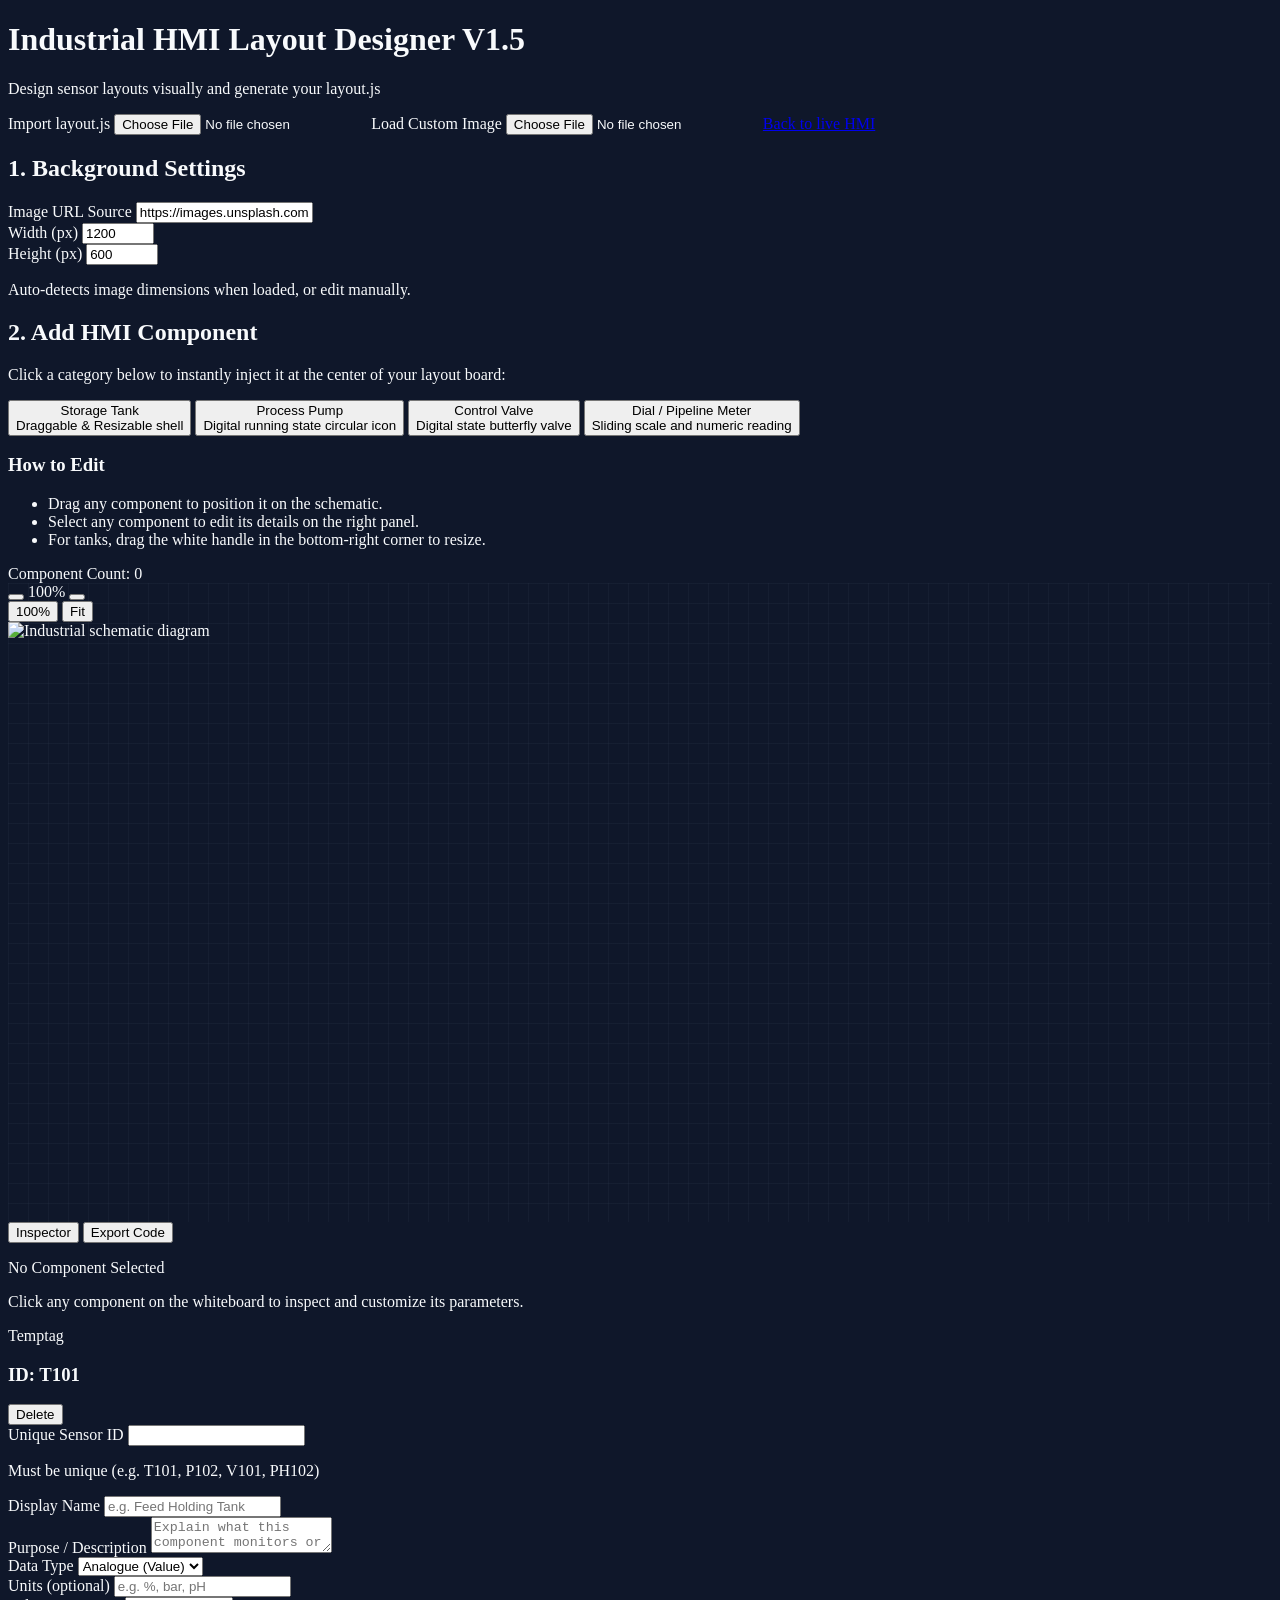
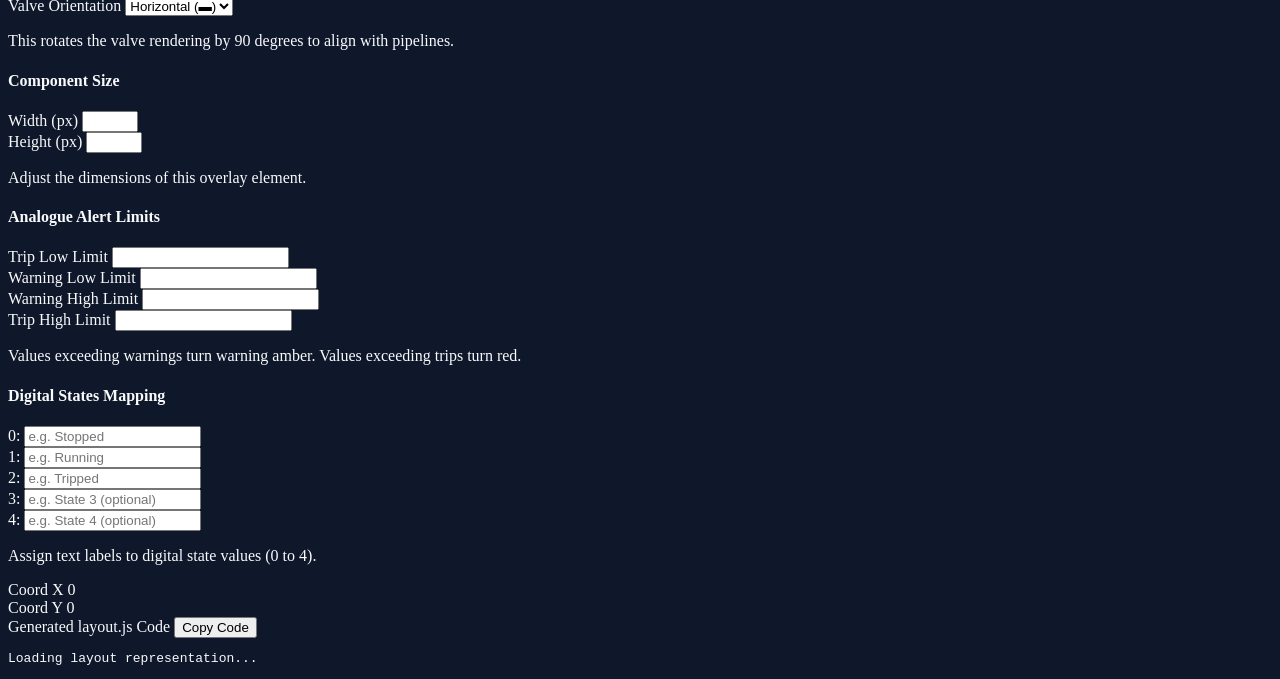
==== commit 59116c34: "Enhance background settings and zoom functionality Updated background settings input fields and adde" ====
--- a/designer.html
+++ b/designer.html
@@ -113,16 +113,19 @@
         <div class="space-y-3">
           <div>
             <label class="block text-[11px] text-slate-400 mb-1">Image URL Source</label>
-            <input type="text" id="bg-url-input" class="w-full bg-slate-950 border border-slate-800 rounded px-2.5 py-1.5 text-xs text-slate-300 focus:outline-none focus:border-indigo-500 font-mono" placeholder="Paste URL..." />
+            <input type="text" id="bg-url-input" class="w-full bg-slate-950 border border-slate-800 rounded px-2.5 py-1.5 text-xs text-slate-300 focus:outline-none focus:border-indigo-500 font-mono" placeholder="Paste image URL..." />
           </div>
-          <div class="grid grid-cols-2 gap-2 text-center text-xs">
-            <button id="btn-use-reactor" class="bg-indigo-600/10 hover:bg-indigo-600/25 border border-indigo-500/30 text-indigo-300 rounded py-1.5 transition font-medium">
-              Default Schematic
-            </button>
-            <button id="btn-use-blueprint" class="bg-slate-800 hover:bg-slate-750 border border-slate-700 text-slate-300 rounded py-1.5 transition font-medium">
-              Grid Blueprint
-            </button>
+          <div class="grid grid-cols-2 gap-2">
+            <div>
+              <label class="block text-[10px] font-bold text-slate-400 uppercase mb-1">Width (px)</label>
+              <input type="number" id="bg-width-input" min="100" max="10000" step="10" class="w-full bg-slate-950 border border-slate-800 rounded px-2.5 py-1.5 text-xs text-slate-200 font-mono focus:outline-none focus:border-indigo-500" />
+            </div>
+            <div>
+              <label class="block text-[10px] font-bold text-slate-400 uppercase mb-1">Height (px)</label>
+              <input type="number" id="bg-height-input" min="100" max="10000" step="10" class="w-full bg-slate-950 border border-slate-800 rounded px-2.5 py-1.5 text-xs text-slate-200 font-mono focus:outline-none focus:border-indigo-500" />
+            </div>
           </div>
+          <p class="text-[9px] text-slate-500">Auto-detects image dimensions when loaded, or edit manually.</p>
         </div>
       </div>
 
@@ -211,13 +214,34 @@
     <!-- CENTER AREA: INTERACTIVE CANVAS WITH PANNING & GRID -->
     <main class="flex-1 bg-slate-950 p-6 flex items-center justify-center relative overflow-auto canvas-grid select-none" id="designer-canvas-container">
       
-      <!-- WHITEBOARD CONTAINER (Matches exact image overlay coordinate system) -->
-      <div id="whiteboard" class="relative bg-slate-900 shadow-2xl transition-all duration-300 flex-shrink-0" style="width: 1200px; height: 600px;">
-        <!-- Loaded Schematic Background Image -->
-        <img id="bg-image-preview" src="https://images.unsplash.com/photo-1581091226825-a6a2a5aee158?q=80&w=1470&auto=format&fit=crop" class="w-full h-full object-cover opacity-35 filter grayscale pointer-events-none" alt="Industrial schematic diagram" />
-        
-        <!-- Interactive overlays injected here -->
-        <div id="elements-layer" class="absolute inset-0"></div>
+      <!-- Zoom Controls Floating Bar -->
+      <div class="absolute top-4 right-4 z-30 bg-slate-900/90 border border-slate-800 backdrop-blur rounded-lg shadow-xl p-1.5 flex items-center gap-1.5 text-slate-300">
+        <button id="btn-zoom-out" class="p-1.5 hover:bg-slate-800 rounded transition text-slate-400 hover:text-white" title="Zoom Out (-)">
+          <i data-lucide="zoom-out" class="w-4 h-4"></i>
+        </button>
+        <span id="zoom-label" class="text-xs font-mono font-bold px-1.5 text-indigo-300 min-w-[42px] text-center">100%</span>
+        <button id="btn-zoom-in" class="p-1.5 hover:bg-slate-800 rounded transition text-slate-400 hover:text-white" title="Zoom In (+)">
+          <i data-lucide="zoom-in" class="w-4 h-4"></i>
+        </button>
+        <div class="w-px h-4 bg-slate-800 mx-0.5"></div>
+        <button id="btn-zoom-reset" class="px-2 py-1 text-[10px] font-semibold bg-slate-800 hover:bg-slate-700 text-slate-300 rounded transition" title="Reset Zoom to 100%">
+          100%
+        </button>
+        <button id="btn-zoom-fit" class="px-2 py-1 text-[10px] font-semibold bg-indigo-600/30 hover:bg-indigo-600/50 text-indigo-300 border border-indigo-500/30 rounded transition" title="Fit to Screen">
+          Fit
+        </button>
+      </div>
+
+      <!-- WHITEBOARD WRAPPER FOR SCALED SCROLLING -->
+      <div id="whiteboard-wrapper" class="relative transition-all duration-150 flex items-center justify-center">
+        <!-- WHITEBOARD CONTAINER (Matches exact image overlay coordinate system) -->
+        <div id="whiteboard" class="relative bg-slate-900 shadow-2xl transition-transform duration-100 flex-shrink-0" style="width: 1200px; height: 600px; transform-origin: top left;">
+          <!-- Loaded Schematic Background Image -->
+          <img id="bg-image-preview" src="" class="w-full h-full object-fill opacity-40 filter grayscale pointer-events-none" alt="Industrial schematic diagram" />
+          
+          <!-- Interactive overlays injected here -->
+          <div id="elements-layer" class="absolute inset-0"></div>
+        </div>
       </div>
     </main>
 
@@ -390,16 +414,10 @@
       <div id="panel-code" class="flex-1 flex flex-col hidden overflow-hidden bg-slate-950">
         <div class="p-4 border-b border-slate-850 flex justify-between items-center shrink-0">
           <span class="text-[10px] font-mono text-slate-400">Generated layout.js Code</span>
-          <div class="flex gap-1.5">
-            <button id="btn-copy-code" class="text-[11px] bg-indigo-600 hover:bg-indigo-500 text-white font-medium px-2.5 py-1 rounded transition flex items-center gap-1">
-              <i data-lucide="copy" class="w-3.5 h-3.5"></i>
-              Copy
-            </button>
-            <button id="btn-download-code" class="text-[11px] bg-slate-800 hover:bg-slate-750 text-slate-200 border border-slate-700 font-medium px-2.5 py-1 rounded transition flex items-center gap-1">
-              <i data-lucide="download" class="w-3.5 h-3.5"></i>
-              Download
-            </button>
-          </div>
+          <button id="btn-copy-code" class="text-[11px] bg-indigo-600 hover:bg-indigo-500 text-white font-medium px-3 py-1.5 rounded transition flex items-center gap-1.5 shadow-sm">
+            <i data-lucide="copy" class="w-3.5 h-3.5"></i>
+            Copy Code
+          </button>
         </div>
         <div class="flex-1 p-3 overflow-auto">
           <pre class="text-[10px] font-mono text-indigo-300 leading-relaxed"><code id="code-block" class="whitespace-pre">Loading layout representation...</code></pre>
@@ -512,22 +530,30 @@
       sensors: []
     };
 
+    let currentZoom = 1.0;
     let selectedElementId = null;
     let isDragging = false;
     let isResizing = false;
     let dragOffset = { x: 0, y: 0 };
-    let resizeStartDims = { w: 0, h: 0, x: 0, y: 0 };
+    let resizeStartDims = { startX: 0, startY: 0, startWidth: 0, startHeight: 0 };
 
     // DOM Elements
     const whiteboard = document.getElementById("whiteboard");
-    const elementsLayer = document.getElementById("elements Layer") || document.getElementById("elements-layer");
+    const whiteboardWrapper = document.getElementById("whiteboard-wrapper");
+    const elementsLayer = document.getElementById("elements-layer");
     const bgImagePreview = document.getElementById("bg-image-preview");
+    const designerCanvasContainer = document.getElementById("designer-canvas-container");
     
     const bgUrlInput = document.getElementById("bg-url-input");
+    const bgWidthInput = document.getElementById("bg-width-input");
+    const bgHeightInput = document.getElementById("bg-height-input");
     const bgFileInput = document.getElementById("bg-file-input");
-    
-    const btnUseReactor = document.getElementById("btn-use-reactor");
-    const btnUseBlueprint = document.getElementById("btn-use-blueprint");
+
+    const btnZoomOut = document.getElementById("btn-zoom-out");
+    const btnZoomIn = document.getElementById("btn-zoom-in");
+    const btnZoomReset = document.getElementById("btn-zoom-reset");
+    const btnZoomFit = document.getElementById("btn-zoom-fit");
+    const zoomLabel = document.getElementById("zoom-label");
     
     const addTankBtn = document.getElementById("add-tank");
     const addPumpBtn = document.getElementById("add-pump");
@@ -566,102 +592,120 @@
     
     const btnDeleteElement = document.getElementById("btn-delete-element");
     
-    // Tabs
+    // Tabs & Code
     const tabBtnInspector = document.getElementById("tab-btn-inspector");
     const tabBtnCode = document.getElementById("tab-btn-code");
     const panelInspector = document.getElementById("panel-inspector");
     const panelCode = document.getElementById("panel-code");
     const codeBlock = document.getElementById("code-block");
     const btnCopyCode = document.getElementById("btn-copy-code");
-    const btnDownloadCode = document.getElementById("btn-download-code");
-
-    // Initialize layout with any pre-existing structures in workspace if possible
+
+    // Initialize layout
     window.addEventListener("DOMContentLoaded", () => {
-      // First, trigger Lucide icon renders
       if (window.lucide) {
         window.lucide.createIcons();
       }
 
-      // Check if window.sensorLayout exists (defined in current layout.js loaded as a script/mocked)
       if (window.sensorLayout) {
         currentLayout = JSON.parse(JSON.stringify(window.sensorLayout));
       } else {
-        // Build fallback starting sensor set matching the standard App.js layout
-        currentLayout.sensors = [
-          {
-            id: "T101",
-            name: "Intake Source Tank",
-            purpose: "Monitors raw chemical buffer reserves",
-            type: "analogue",
-            shape: "tank",
-            x1: 150, y1: 100, x2: 300, y2: 380,
-            units: "%",
-            limits: { lowLimit: 5.0, warnLow: 15.0, warnHigh: 92.0, highLimit: 98.0 }
-          },
-          {
-            id: "T102",
-            name: "Neutralization Reactor",
-            purpose: "Agitated reactor where treatment takes place",
-            type: "analogue",
-            shape: "tank",
-            x1: 580, y1: 150, x2: 780, y2: 480,
-            units: "%",
-            limits: { lowLimit: 10.0, warnLow: 20.0, warnHigh: 80.0, highLimit: 90.0 }
-          },
-          {
-            id: "T103",
-            name: "Effluent Holding Tank",
-            purpose: "Settling tank for neutralized buffer",
-            type: "analogue",
-            shape: "tank",
-            x1: 1050, y1: 100, x2: 1200, y2: 380,
-            units: "%",
-            limits: { lowLimit: 5.0, warnLow: 12.0, warnHigh: 95.0, highLimit: 99.0 }
-          },
-          {
-            id: "P101",
-            name: "Feed Intake Pump",
-            purpose: "Pumps fluid from Buffer Tank T101 into Neutralizer Reactor T102",
-            type: "digital",
-            shape: "pump",
-            x: 420, y: 350,
-            units: ""
-          },
-          {
-            id: "P102",
-            name: "Reactor Discharge Pump",
-            purpose: "Discharges processed fluid from Reactor T102 into Settler T103",
-            type: "digital",
-            shape: "pump",
-            x: 930, y: 350,
-            units: ""
-          },
-          {
-            id: "V101",
-            name: "Feed Control Valve",
-            purpose: "Enables or isolates flow into Neutralization Reactor T102",
-            type: "digital",
-            shape: "valve",
-            x: 480, y: 250,
-            orientation: "horizontal",
-            units: ""
-          },
-          {
-            id: "V102",
-            name: "Discharge Control Valve",
-            purpose: "Enables or isolates discharge flow into Effluent Holding Tank T103",
-            type: "digital",
-            shape: "valve",
-            x: 1000, y: 250,
-            orientation: "horizontal",
-            units: ""
-          }
-        ];
-      }
-
-      // Pre-populate input source
-      bgUrlInput.value = currentLayout.imageUrl;
-      renderWhiteboard();
+        currentLayout.sensors = [];
+      }
+
+      bgUrlInput.value = currentLayout.imageUrl || "";
+      bgWidthInput.value = currentLayout.imageWidth || 1200;
+      bgHeightInput.value = currentLayout.imageHeight || 600;
+
+      loadBackgroundImage(currentLayout.imageUrl);
+    });
+
+    // Zoom Controls
+    function setZoom(newZoom) {
+      currentZoom = Math.max(0.15, Math.min(3.5, newZoom));
+      applyZoom();
+    }
+
+    function applyZoom() {
+      whiteboard.style.transform = `scale(${currentZoom})`;
+      whiteboardWrapper.style.width = `${currentLayout.imageWidth * currentZoom}px`;
+      whiteboardWrapper.style.height = `${currentLayout.imageHeight * currentZoom}px`;
+      zoomLabel.innerText = `${Math.round(currentZoom * 100)}%`;
+    }
+
+    btnZoomIn.addEventListener("click", () => setZoom(currentZoom + 0.15));
+    btnZoomOut.addEventListener("click", () => setZoom(currentZoom - 0.15));
+    btnZoomReset.addEventListener("click", () => setZoom(1.0));
+    btnZoomFit.addEventListener("click", () => {
+      const containerW = designerCanvasContainer.clientWidth - 48;
+      const containerH = designerCanvasContainer.clientHeight - 48;
+      if (containerW > 0 && containerH > 0 && currentLayout.imageWidth > 0 && currentLayout.imageHeight > 0) {
+        const fitScale = Math.min(containerW / currentLayout.imageWidth, containerH / currentLayout.imageHeight);
+        setZoom(fitScale);
+      }
+    });
+
+    designerCanvasContainer.addEventListener("wheel", (e) => {
+      if (e.ctrlKey || e.metaKey) {
+        e.preventDefault();
+        const delta = e.deltaY < 0 ? 0.08 : -0.08;
+        setZoom(currentZoom + delta);
+      }
+    }, { passive: false });
+
+    // Background Image & Dimensions Auto Detection
+    function loadBackgroundImage(url) {
+      if (!url) return;
+      const img = new Image();
+      img.onload = () => {
+        currentLayout.imageUrl = url;
+        if (img.naturalWidth && img.naturalHeight) {
+          currentLayout.imageWidth = img.naturalWidth;
+          currentLayout.imageHeight = img.naturalHeight;
+        }
+        bgUrlInput.value = url;
+        bgWidthInput.value = currentLayout.imageWidth;
+        bgHeightInput.value = currentLayout.imageHeight;
+        renderWhiteboard();
+      };
+      img.onerror = () => {
+        currentLayout.imageUrl = url;
+        renderWhiteboard();
+      };
+      img.src = url;
+    }
+
+    bgWidthInput.addEventListener("change", () => {
+      const w = parseInt(bgWidthInput.value, 10);
+      if (w && w >= 100) {
+        currentLayout.imageWidth = w;
+        renderWhiteboard();
+      }
+    });
+
+    bgHeightInput.addEventListener("change", () => {
+      const h = parseInt(bgHeightInput.value, 10);
+      if (h && h >= 100) {
+        currentLayout.imageHeight = h;
+        renderWhiteboard();
+      }
+    });
+
+    bgUrlInput.addEventListener("change", () => {
+      const url = bgUrlInput.value.trim();
+      if (url) {
+        loadBackgroundImage(url);
+      }
+    });
+
+    bgFileInput.addEventListener("change", (e) => {
+      const file = e.target.files[0];
+      if (file) {
+        const reader = new FileReader();
+        reader.onload = (event) => {
+          loadBackgroundImage(event.target.result);
+        };
+        reader.readAsDataURL(file);
+      }
     });
 
     // Toggle Panels
@@ -688,10 +732,11 @@
     function renderWhiteboard() {
       elementsLayer.innerHTML = "";
       
-      // Update whiteboard dimensions dynamically to match background schematic settings
       whiteboard.style.width = `${currentLayout.imageWidth}px`;
       whiteboard.style.height = `${currentLayout.imageHeight}px`;
       bgImagePreview.src = currentLayout.imageUrl;
+
+      applyZoom();
 
       currentLayout.sensors.forEach(sensor => {
         let el = document.createElement("div");
@@ -786,21 +831,20 @@
     function startDrag(e, sensor) {
       e.stopPropagation();
 
+      const parentRect = whiteboard.getBoundingClientRect();
+      const mouseX = (e.clientX - parentRect.left) / currentZoom;
+      const mouseY = (e.clientY - parentRect.top) / currentZoom;
+
       // Check if we clicked on the tank resize handle
       if (e.target.classList.contains("tank-resize-handle")) {
         isResizing = true;
         selectedElementId = sensor.id;
         
-        const width = sensor.x2 - sensor.x1;
-        const height = sensor.y2 - sensor.y1;
-        
         resizeStartDims = {
-          x1: sensor.x1,
-          y1: sensor.y1,
-          startWidth: width,
-          startHeight: height,
-          startX: e.clientX,
-          startY: e.clientY
+          startX: mouseX,
+          startY: mouseY,
+          startWidth: sensor.x2 - sensor.x1,
+          startHeight: sensor.y2 - sensor.y1
         };
         
         selectComponent(sensor);
@@ -810,15 +854,21 @@
       isDragging = true;
       selectedElementId = sensor.id;
       
-      const el = document.getElementById(`el-${sensor.id}`);
-      const rect = el.getBoundingClientRect();
-      const parentRect = whiteboard.getBoundingClientRect();
-
-      // Store mouse offset relative to element center
-      dragOffset = {
-        x: e.clientX - rect.left - (rect.width / 2),
-        y: e.clientY - rect.top - (rect.height / 2)
-      };
+      if (sensor.shape === "tank") {
+        const width = sensor.x2 - sensor.x1;
+        const height = sensor.y2 - sensor.y1;
+        const centerX = sensor.x1 + (width / 2);
+        const centerY = sensor.y1 + (height / 2);
+        dragOffset = {
+          x: mouseX - centerX,
+          y: mouseY - centerY
+        };
+      } else {
+        dragOffset = {
+          x: mouseX - sensor.x,
+          y: mouseY - sensor.y
+        };
+      }
 
       selectComponent(sensor);
     }
@@ -831,15 +881,15 @@
       if (!sensor) return;
 
       const parentRect = whiteboard.getBoundingClientRect();
+      const mouseX = (e.clientX - parentRect.left) / currentZoom;
+      const mouseY = (e.clientY - parentRect.top) / currentZoom;
 
       if (isDragging) {
-        // Compute new coordinates in whiteboard pixels
-        let rawX = e.clientX - parentRect.left - dragOffset.x;
-        let rawY = e.clientY - parentRect.top - dragOffset.y;
-
-        // Constraint clamps to maintain layout boundaries [0 to Width/Height]
-        let x = Math.max(0, Math.min(currentLayout.imageWidth, Math.round(rawX)));
-        let y = Math.max(0, Math.min(currentLayout.imageHeight, Math.round(rawY)));
+        let targetX = Math.round(mouseX - dragOffset.x);
+        let targetY = Math.round(mouseY - dragOffset.y);
+
+        let x = Math.max(0, Math.min(currentLayout.imageWidth, targetX));
+        let y = Math.max(0, Math.min(currentLayout.imageHeight, targetY));
 
         if (sensor.shape === "tank") {
           const width = sensor.x2 - sensor.x1;
@@ -858,8 +908,8 @@
         renderWhiteboard();
       } 
       else if (isResizing && sensor.shape === "tank") {
-        const deltaX = e.clientX - resizeStartDims.startX;
-        const deltaY = e.clientY - resizeStartDims.startY;
+        const deltaX = mouseX - resizeStartDims.startX;
+        const deltaY = mouseY - resizeStartDims.startY;
         
         let newWidth = Math.max(40, resizeStartDims.startWidth + deltaX);
         let newHeight = Math.max(40, resizeStartDims.startHeight + deltaY);
@@ -1114,18 +1164,6 @@
       }
     });
 
-    btnUseReactor.addEventListener("click", () => {
-      currentLayout.imageUrl = "https://images.unsplash.com/photo-1581091226825-a6a2a5aee158?q=80&w=1470&auto=format&fit=crop";
-      bgUrlInput.value = currentLayout.imageUrl;
-      renderWhiteboard();
-    });
-
-    btnUseBlueprint.addEventListener("click", () => {
-      currentLayout.imageUrl = "https://images.unsplash.com/photo-1504917595217-d4dc5ebe6122?q=80&w=1470&auto=format&fit=crop"; // clean engineering blueprint
-      bgUrlInput.value = currentLayout.imageUrl;
-      renderWhiteboard();
-    });
-
     // Add Component actions
     addTankBtn.addEventListener("click", () => {
       const tagCount = currentLayout.sensors.filter(s => s.shape === "tank").length + 1;
@@ -1274,18 +1312,6 @@
       });
     });
 
-    // Download Code Utility
-    btnDownloadCode.addEventListener("click", () => {
-      const code = generateLayoutJSCode();
-      const blob = new Blob([code], { type: "text/javascript" });
-      const link = document.createElement("a");
-      link.href = URL.createObjectURL(blob);
-      link.download = "layout.js";
-      document.body.appendChild(link);
-      link.click();
-      document.body.removeChild(link);
-    });
-
   </script>
 </body>
 </html>
